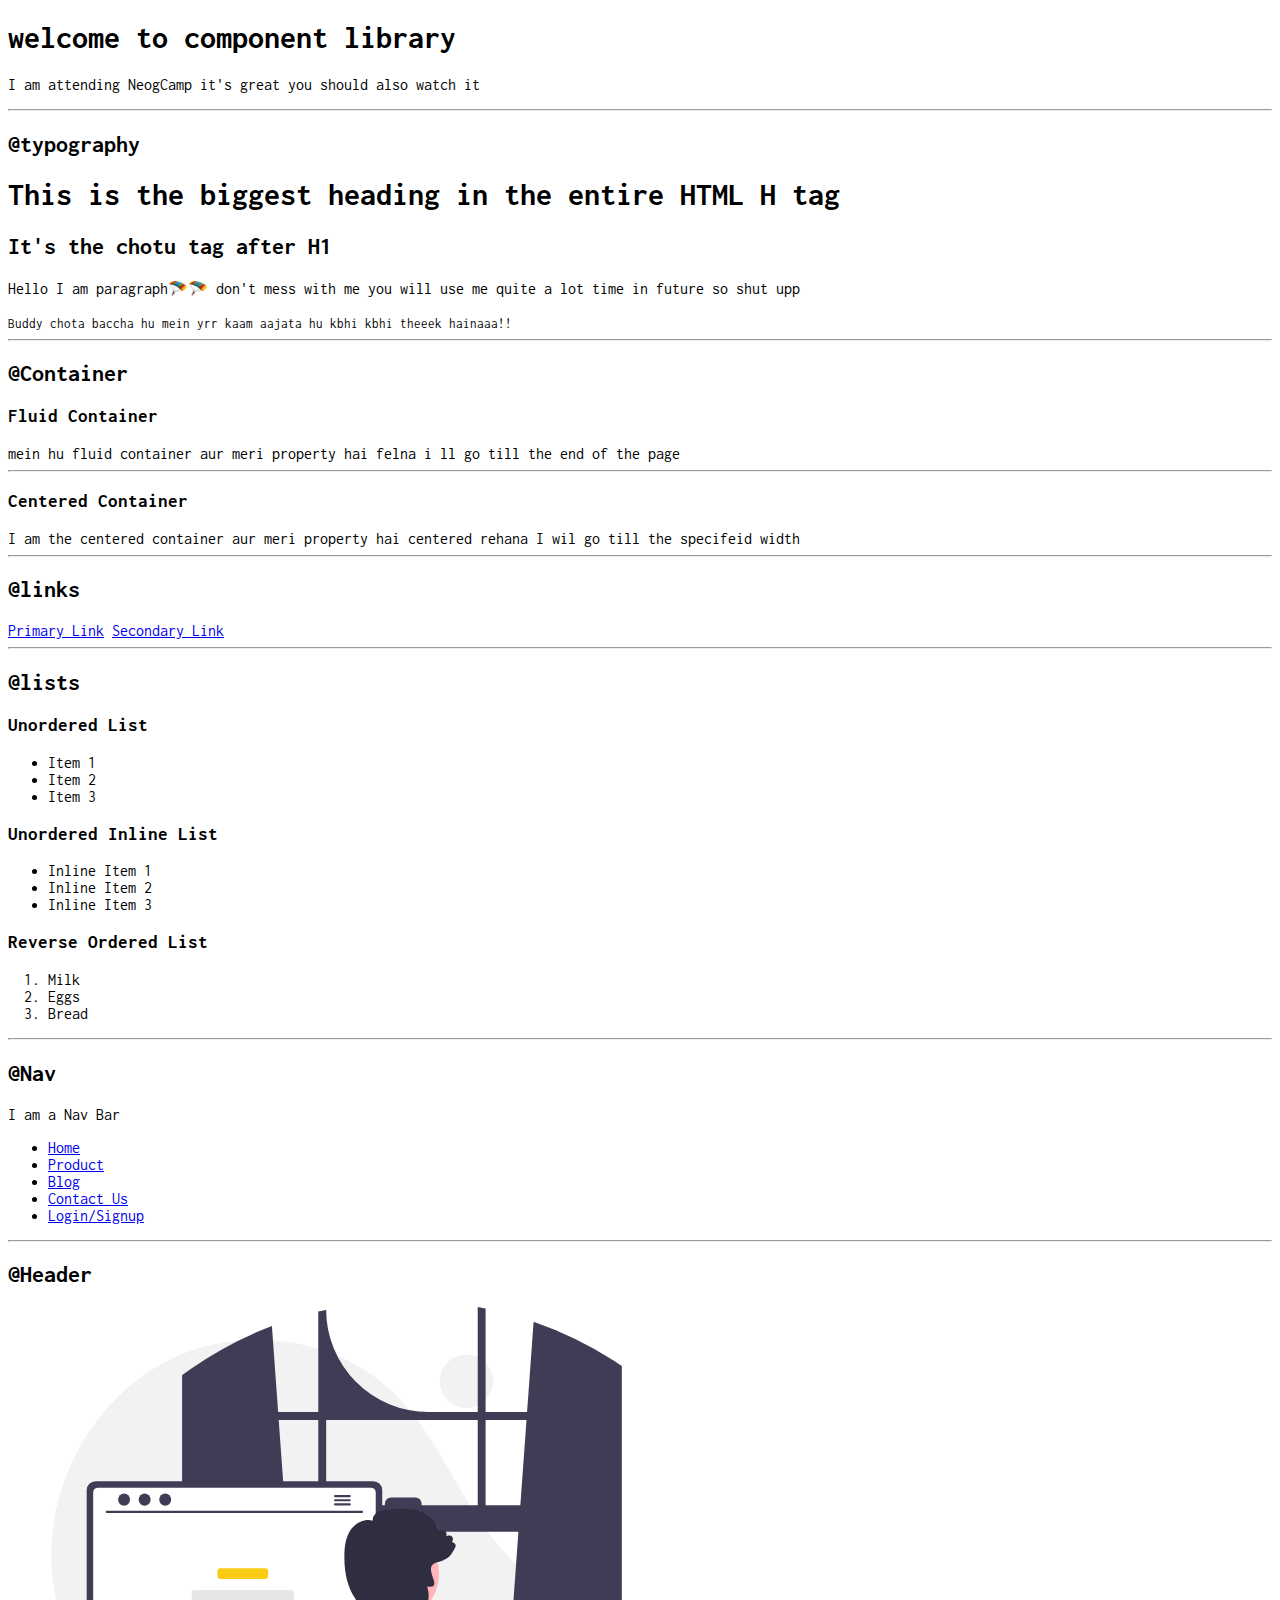
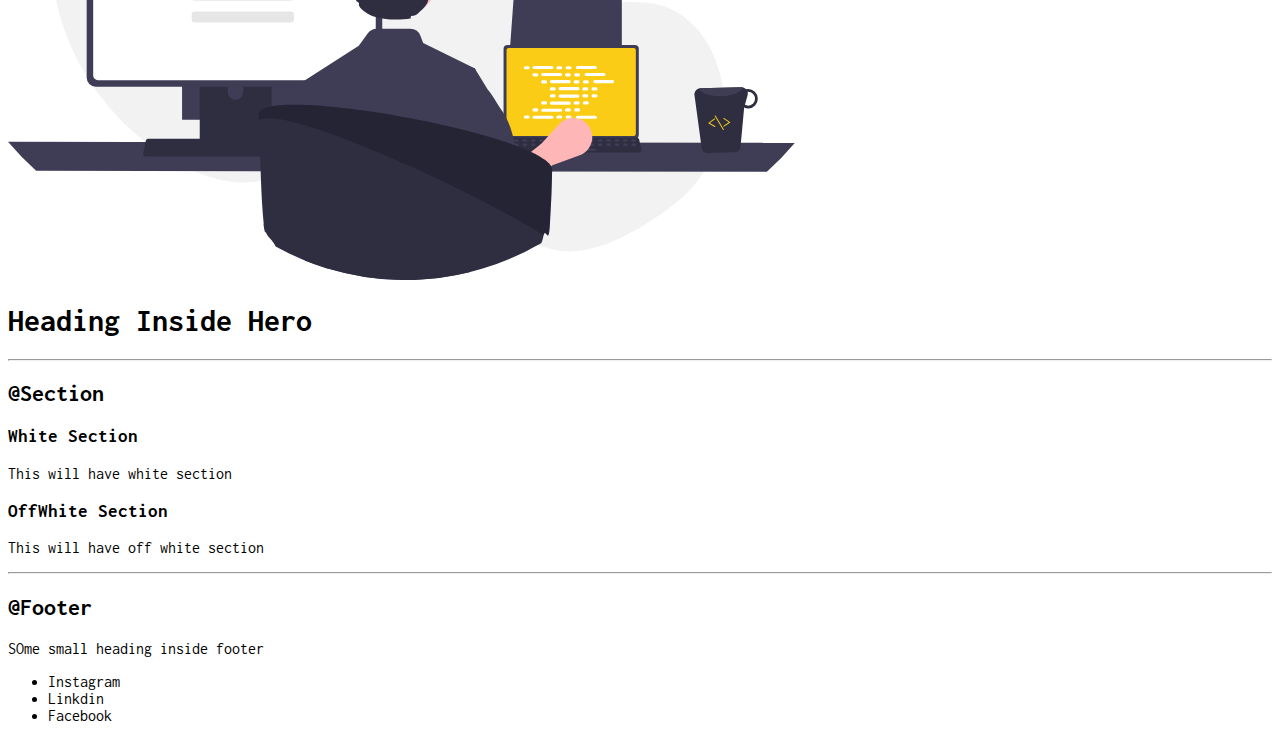
==== index.html @ 1d4a1668 "changed" ====
<!DOCTYPE html>
<html lang="en">
<head>
    <meta charset="UTF-8">
    <meta http-equiv="X-UA-Compatible" content="IE=edge">
    <meta name="viewport" content="width=device-width, initial-scale=1.0">
    <title>Component Library</title>
    <link rel="stylesheet" href="style.css">
</head>
<body>
    <h1 >welcome to component library</h1>
    <p >I am attending NeogCamp it's great you should also watch it</p>

    <hr>

    <h2>@typography</h2>
    <h1>This is the biggest heading in the entire HTML H tag</h1>
    <h2>It's the chotu tag after H1</h2>
    <p>Hello I am paragraph🪂🪂 don't mess with me you will use me quite a lot time in future so shut upp</p>
    <small>Buddy chota baccha hu mein yrr kaam aajata hu kbhi kbhi theeek hainaaa!!</small>

    <hr>

    <h2>@Container</h2>
    <h3>Fluid Container</h3>
    <div >mein hu fluid container aur meri property hai felna i ll go till the end of the page</div>


    <hr>

    <h3>Centered Container</h3>
    <div>I am the centered container aur meri property hai centered rehana I wil go till the specifeid width</div>


    <hr>

    <h2>@links</h2>
    <a href="https://www.youtube.com/watch?v=No8qdcVYiQw" target="_blank">Primary Link</a>
    <a href="https://neog.camp/guide/lessonThree" target="_blank">Secondary Link</a>


    <hr>

    <h2>@lists</h2>
    
    <h3>Unordered List</h3>
    <ul>
        <li>Item 1</li>
        <li>Item 2</li>
        <li>Item 3</li>
    </ul>

    <!-- we will do inline by using css -->
    <h3>Unordered Inline List</h3>   
    <ul>
        <li>Inline Item 1</li>
        <li>Inline Item 2</li>
        <li>Inline Item 3</li>
    </ul>

    <!-- we will do inline by using css -->
    <h3>Reverse Ordered List</h3>
    <ol>
        <li>Milk</li>
        <li>Eggs</li>
        <li>Bread</li>
    </ol>

    <hr>

    <h2>@Nav</h2>

    <nav>
        <div>I am a Nav Bar</div>
        <ul>
            <li>
                <a href="/">Home</a>
            </li>
            <li>
                <a href="/">Product</a>
            </li>
            <li>
                <a href="/">Blog</a>
            </li>
            <li>
                <a href="/">Contact Us</a>
            </li>
            <li>
                <a href="/">Login/Signup</a>
            </li>
        </ul>
    </nav>


    <hr>

    <h2>@Header</h2>

    <header>
        <img src="Images/hero.svg" alt="">
        <h1>Heading Inside Hero</h1>
    </header>

    <hr>


    <h2>@Section</h2>

    <section>
        <h3>White Section</h3>
        <p>This will have white section </p>
    </section>

    <section>
        <h3>OffWhite Section</h3>
        <p>This will have off white section </p>
    </section>

    <hr>
    
    <h2>@Footer</h2>

    <footer>
        <div>SOme small heading inside footer</div>
        <ul>
            <li>Instagram</li>
            <li>Linkdin</li>
            <li>Facebook</li>
        </ul>
    </footer>


</body>
</html>
---- style.css ----
@import url('https://fonts.googleapis.com/css2?family=Inconsolata&display=swap');


body{
    font-family: 'Inconsolata', monospace;
}
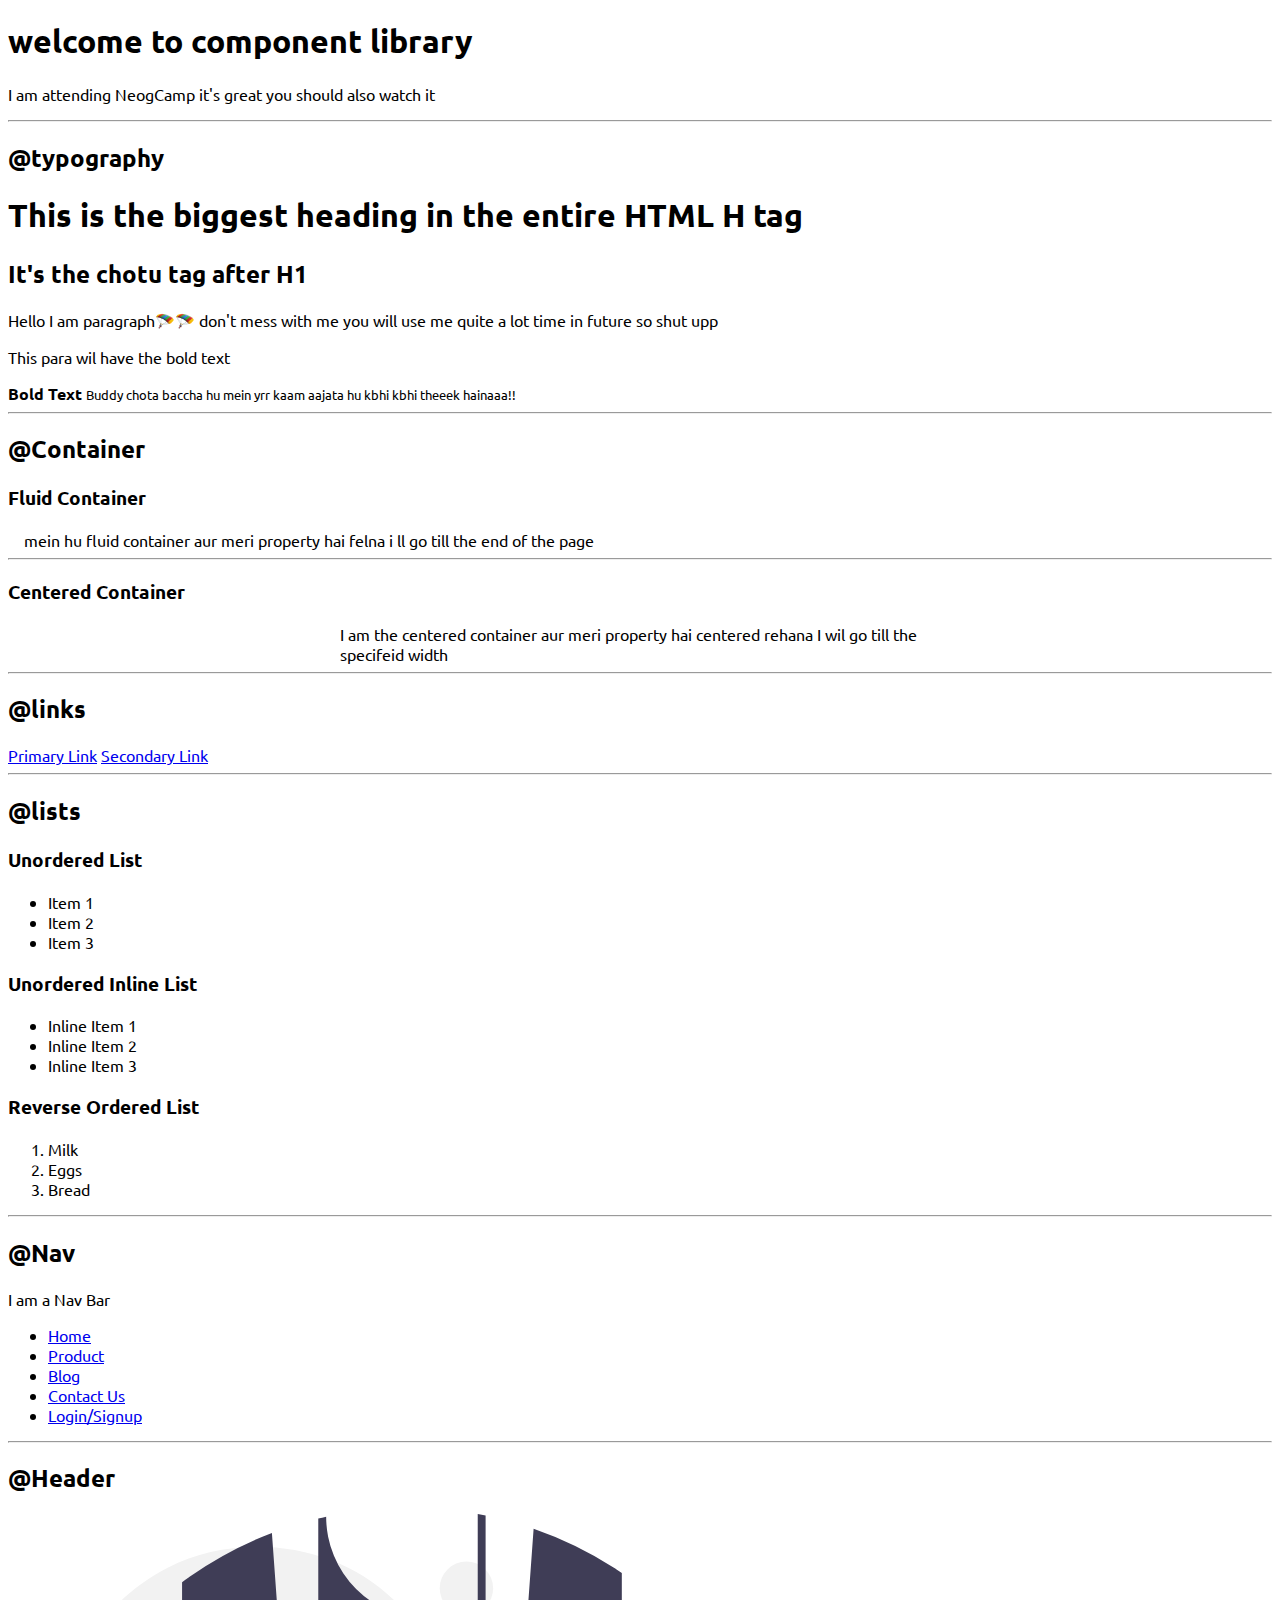
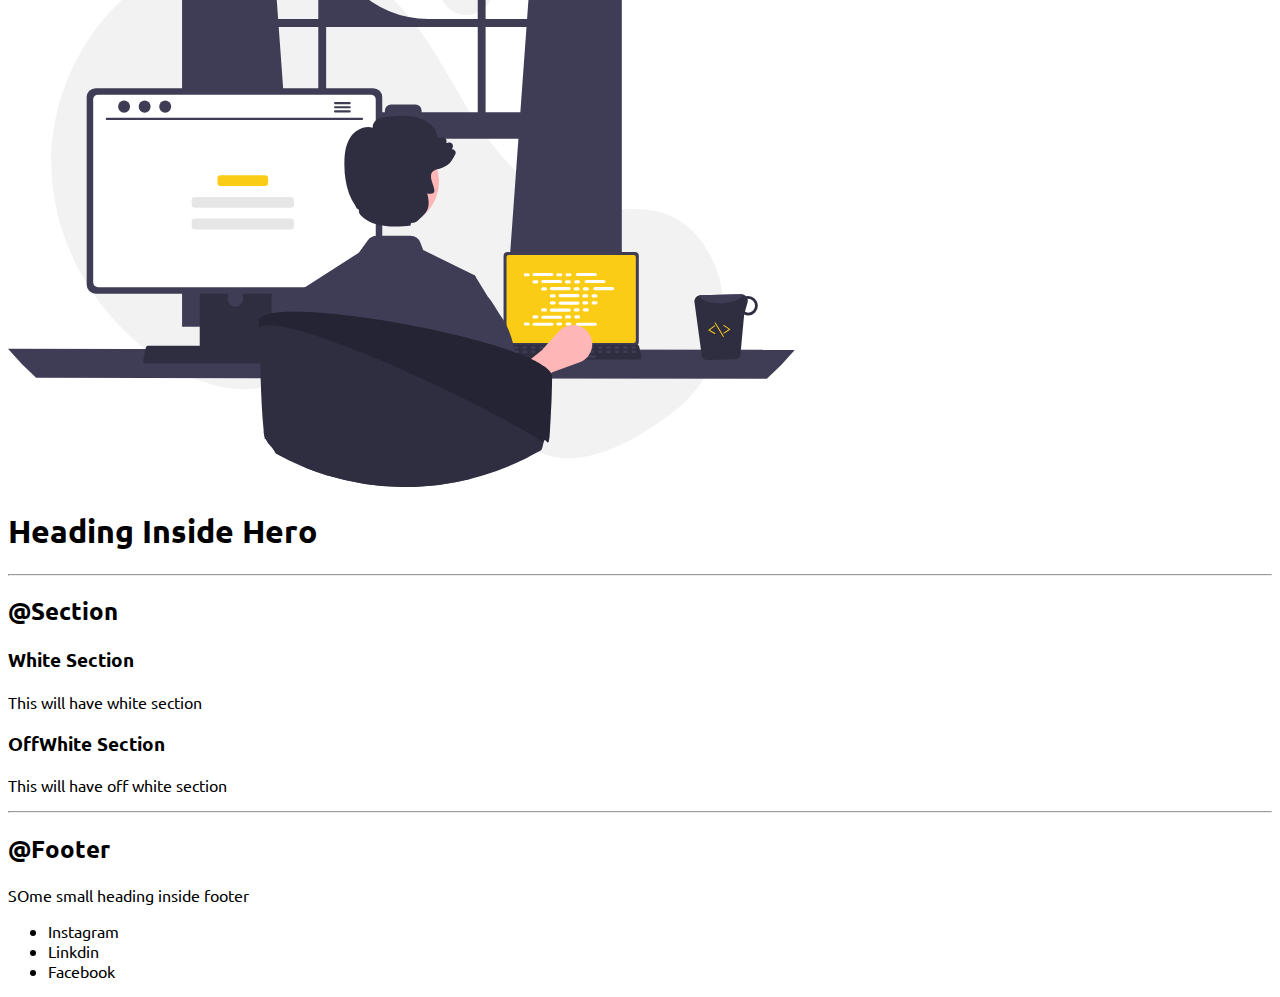
==== commit 4b85e92f: "container" ====
--- a/index.html
+++ b/index.html
@@ -17,19 +17,21 @@
     <h1>This is the biggest heading in the entire HTML H tag</h1>
     <h2>It's the chotu tag after H1</h2>
     <p>Hello I am paragraph🪂🪂 don't mess with me you will use me quite a lot time in future so shut upp</p>
+    <p>This para wil have the bold text</p>
+    <strong>Bold Text</strong>
     <small>Buddy chota baccha hu mein yrr kaam aajata hu kbhi kbhi theeek hainaaa!!</small>
 
     <hr>
 
     <h2>@Container</h2>
     <h3>Fluid Container</h3>
-    <div >mein hu fluid container aur meri property hai felna i ll go till the end of the page</div>
+    <div class="container " >mein hu fluid container aur meri property hai felna i ll go till the end of the page</div>
 
 
     <hr>
 
     <h3>Centered Container</h3>
-    <div>I am the centered container aur meri property hai centered rehana I wil go till the specifeid width</div>
+    <div class="container container-center">I am the centered container aur meri property hai centered rehana I wil go till the specifeid width</div>
 
 
     <hr>
--- a/style.css
+++ b/style.css
@@ -1,6 +1,19 @@
-@import url('https://fonts.googleapis.com/css2?family=Inconsolata&display=swap');
+@import url('https://fonts.googleapis.com/css2?family=Ubuntu&display=swap');
+
+body{
+    font-family: 'Ubuntu', sans-serif;
+}
 
 
-body{
-    font-family: 'Inconsolata', monospace;
-}+/* container */
+.container{
+    padding-left: 1rem;
+    padding-right: 1rem;
+
+}
+
+.container-center{
+    max-width: 600px;
+    margin: auto;
+}
+
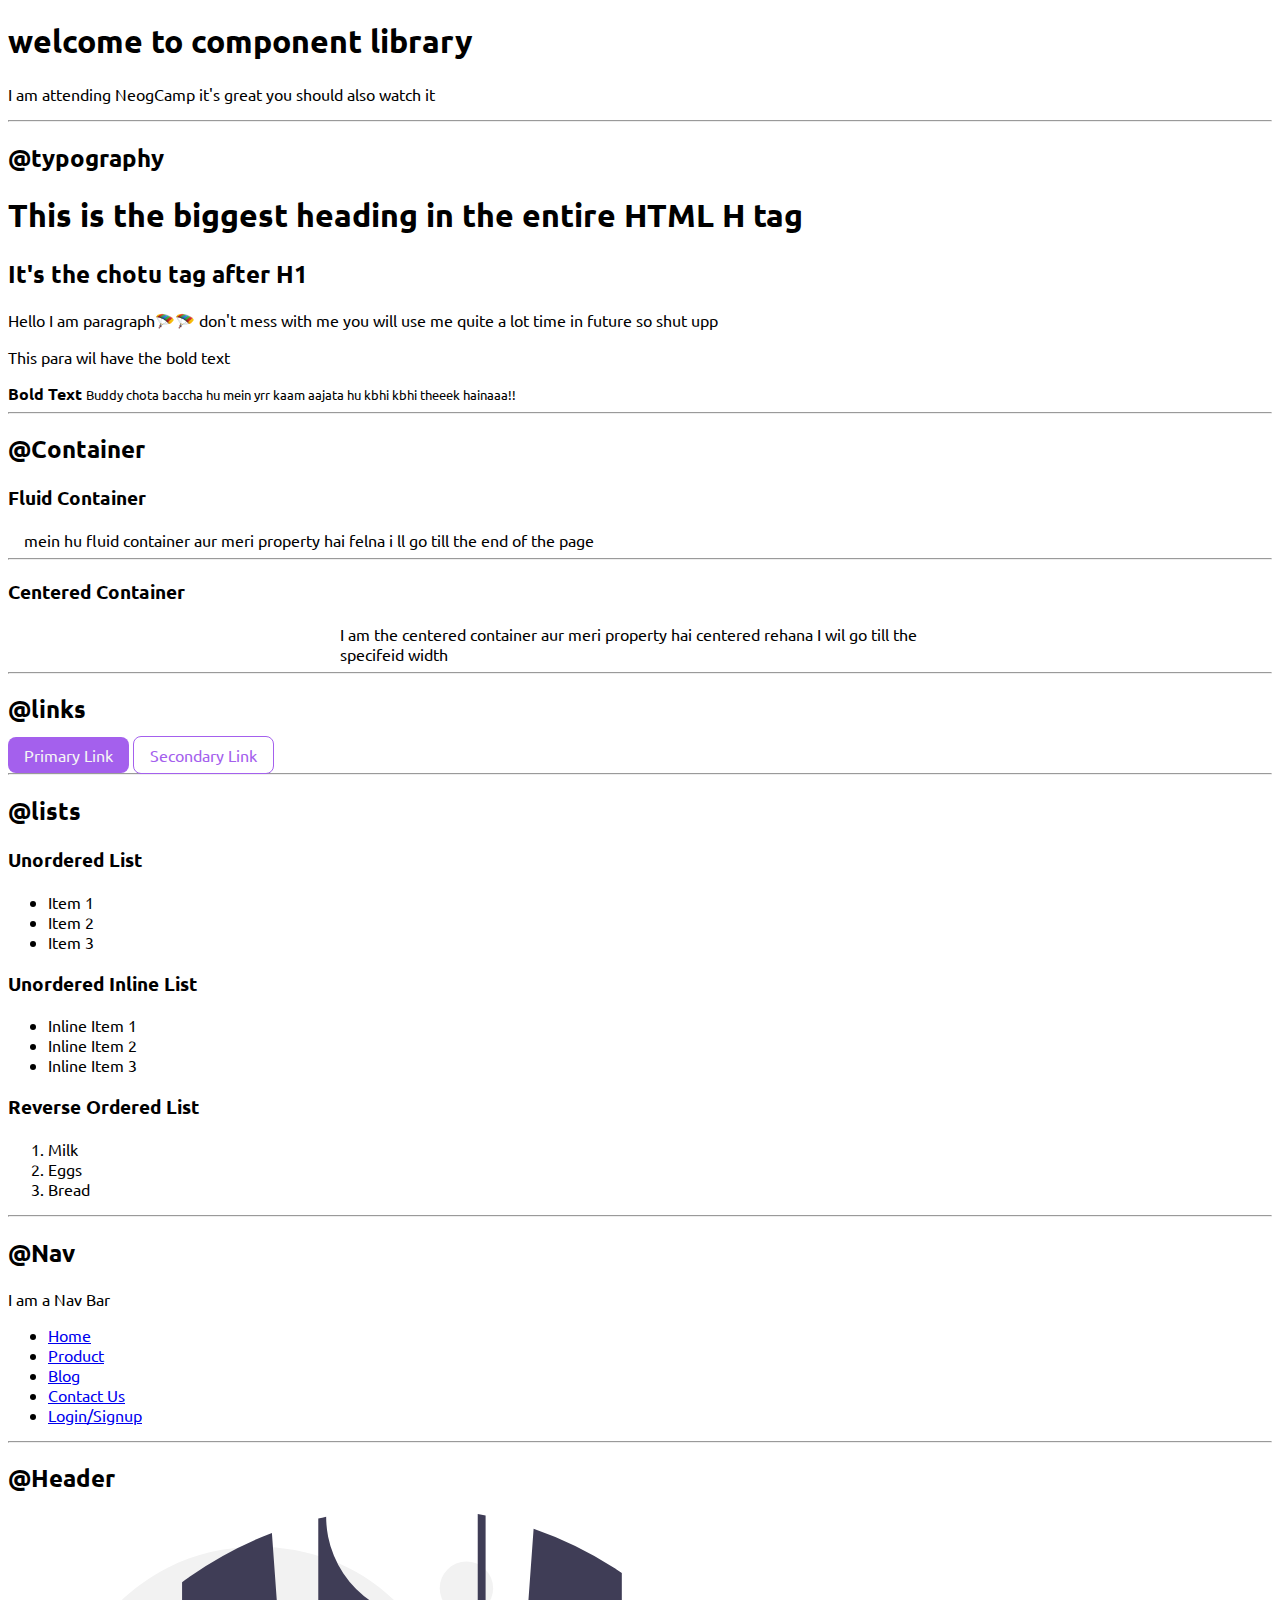
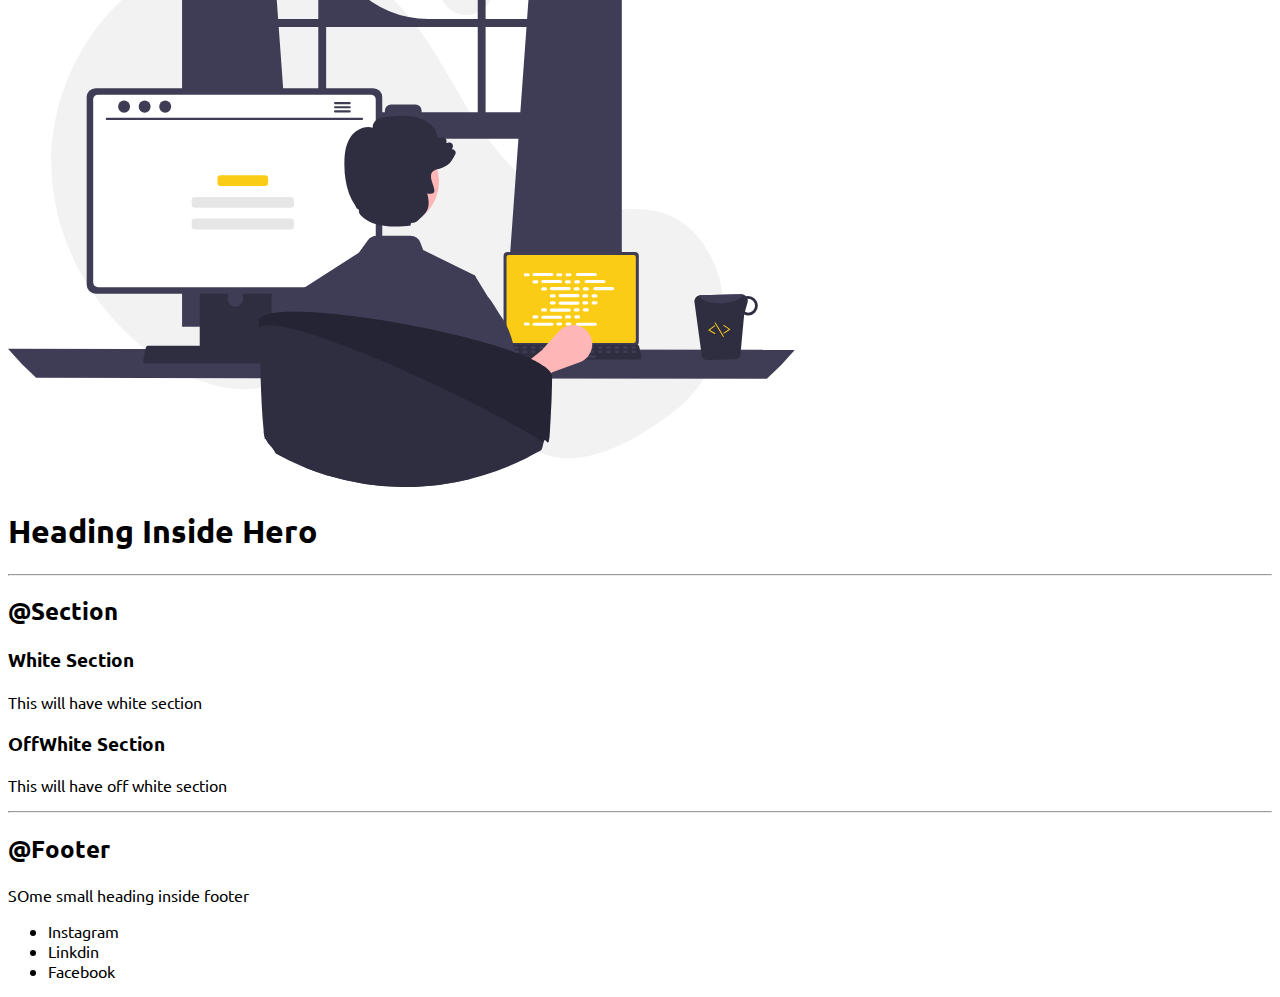
==== commit 36a94675: "link updated with color" ====
--- a/index.html
+++ b/index.html
@@ -36,9 +36,9 @@
 
     <hr>
 
-    <h2>@links</h2>
-    <a href="https://www.youtube.com/watch?v=No8qdcVYiQw" target="_blank">Primary Link</a>
-    <a href="https://neog.camp/guide/lessonThree" target="_blank">Secondary Link</a>
+    <h2 >@links</h2>
+    <a href="https://www.youtube.com/watch?v=No8qdcVYiQw" target="_blank" class="primary-link link">Primary Link</a>
+    <a href="https://neog.camp/guide/lessonThree" target="_blank" class="secondary-link link">Secondary Link</a>
 
 
     <hr>
--- a/style.css
+++ b/style.css
@@ -1,4 +1,8 @@
 @import url('https://fonts.googleapis.com/css2?family=Ubuntu&display=swap');
+
+:root{
+    --primary-color:#A460ED;
+}
 
 body{
     font-family: 'Ubuntu', sans-serif;
@@ -7,8 +11,9 @@
 
 /* container */
 .container{
-    padding-left: 1rem;
-    padding-right: 1rem;
+    /* padding-left: 1rem;
+    padding-right: 1rem; */
+    padding: 0rem 1rem; /* Top Right Bottom Left*/
 
 }
 
@@ -17,3 +22,24 @@
     margin: auto;
 }
 
+
+/* links */
+.link{
+    text-decoration: none;
+    padding: 0.5rem 1rem;      /*  top right bottom left */
+}
+.primary-link{
+    background-color: var(--primary-color);
+    border-radius: 0.5rem;
+    color:whitesmoke ;
+}
+
+.secondary-link{
+    color: var(--primary-color);
+    border-radius: 0.5rem;
+    border:1px solid var(--primary-color) ;
+}
+
+
+/* look into BEM naming convention for css
+its a good practice */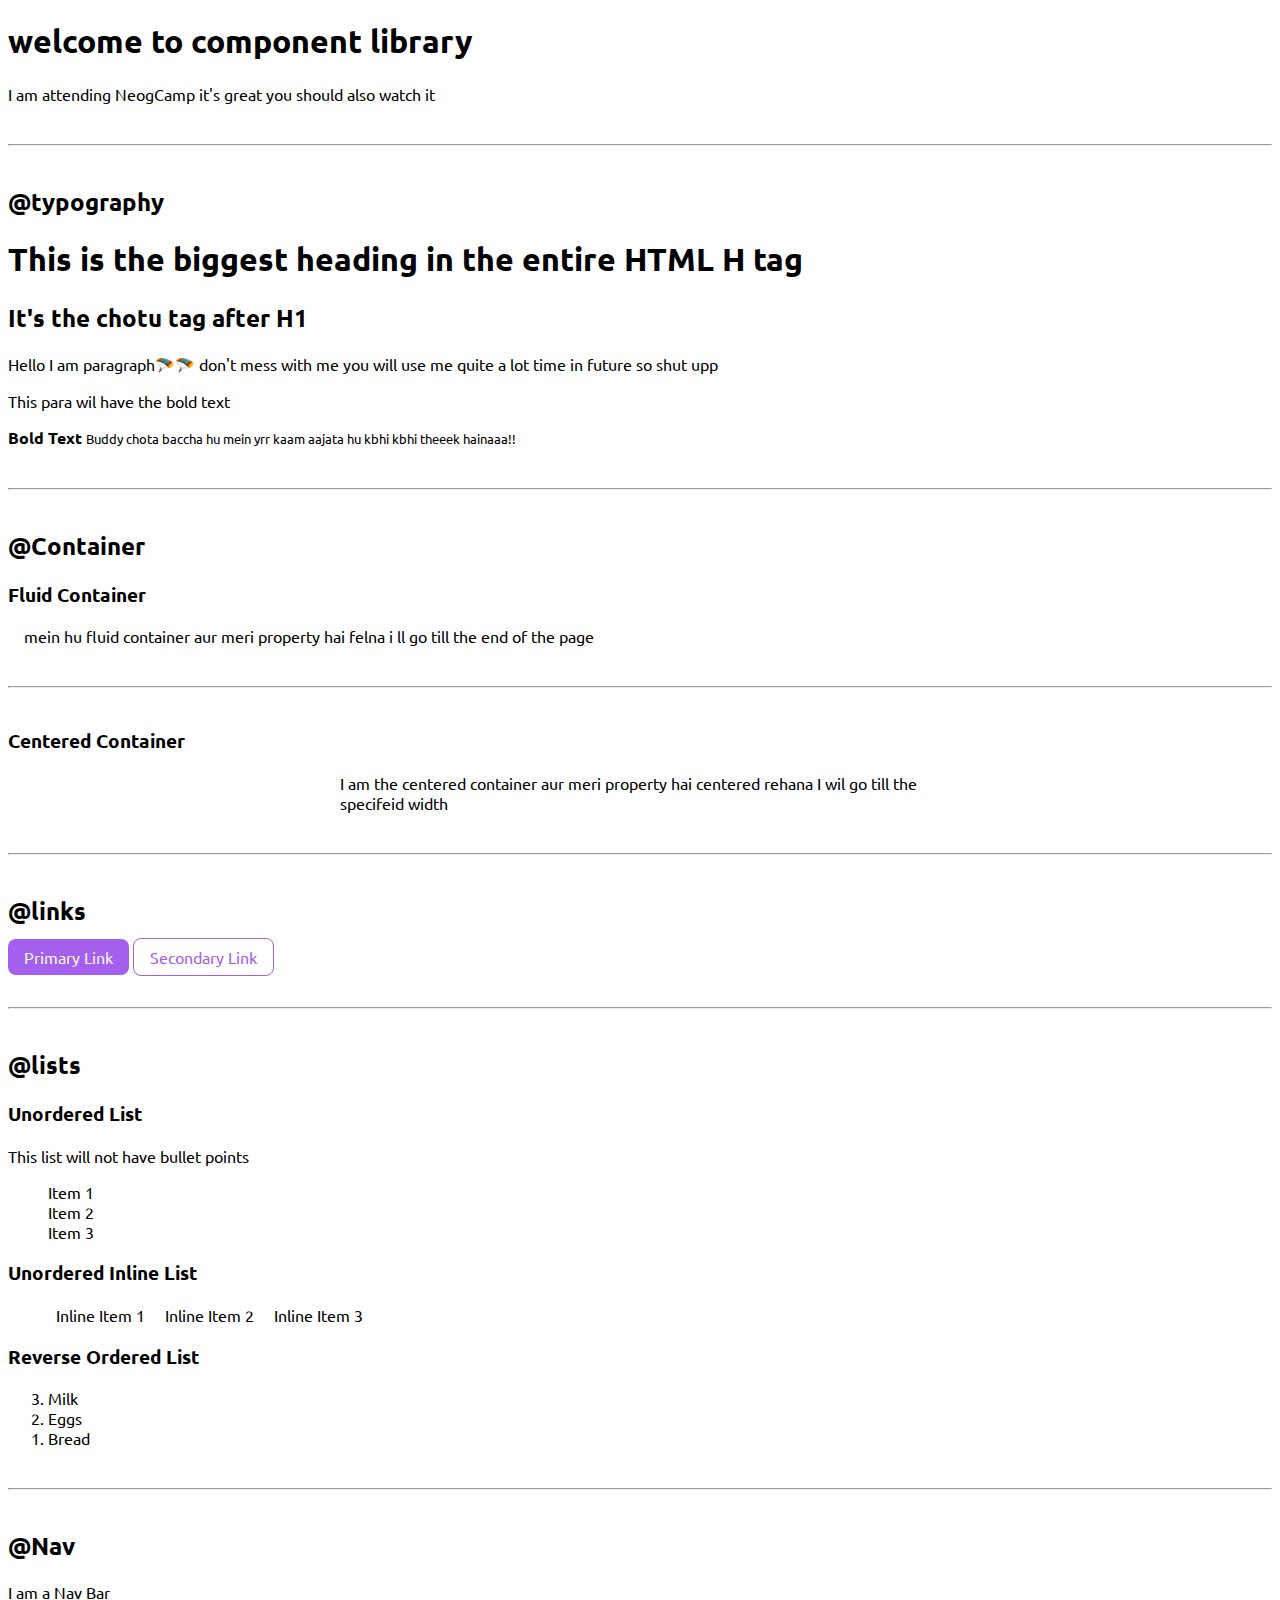
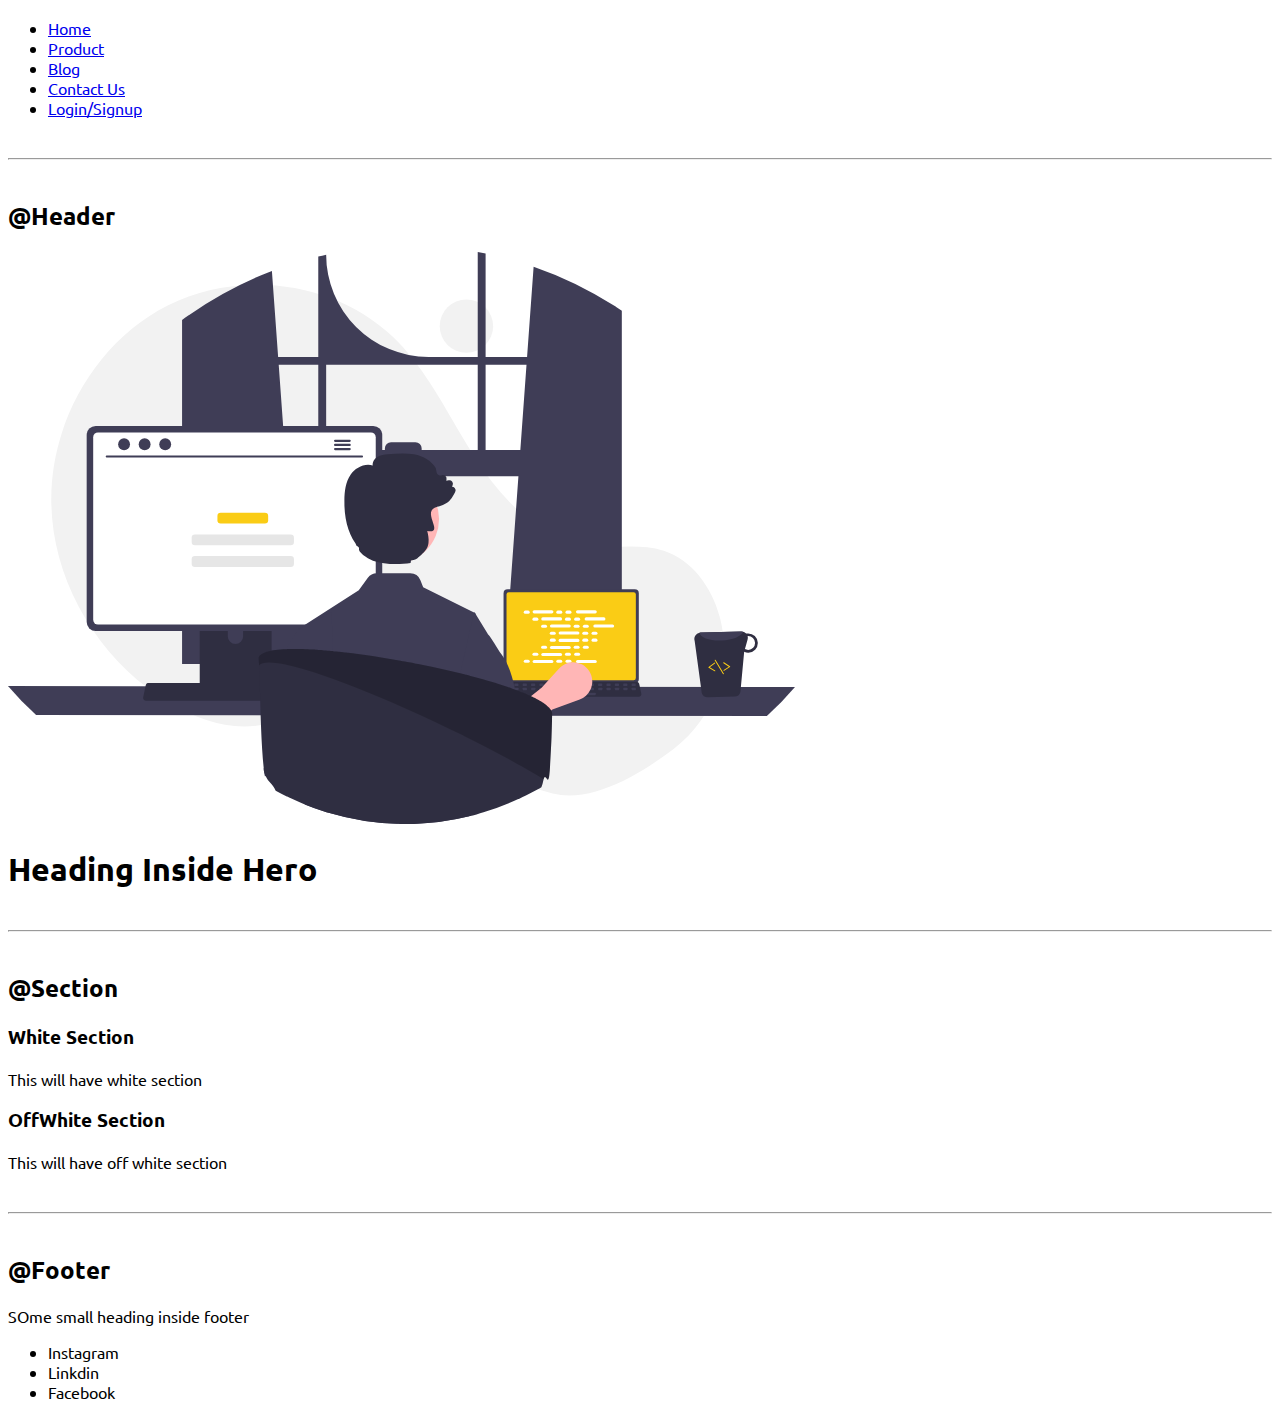
==== commit a95bef0d: "list css" ====
--- a/index.html
+++ b/index.html
@@ -46,7 +46,8 @@
     <h2>@lists</h2>
     
     <h3>Unordered List</h3>
-    <ul>
+    <p>This list will not have bullet points</p>
+    <ul class="list-non-bullet">
         <li>Item 1</li>
         <li>Item 2</li>
         <li>Item 3</li>
@@ -54,15 +55,15 @@
 
     <!-- we will do inline by using css -->
     <h3>Unordered Inline List</h3>   
-    <ul>
-        <li>Inline Item 1</li>
-        <li>Inline Item 2</li>
-        <li>Inline Item 3</li>
+    <ul class="list-non-bullet "> 
+        <li class="list-item-inline">Inline Item 1</li>
+        <li class="list-item-inline">Inline Item 2</li>
+        <li class="list-item-inline">Inline Item 3</li>
     </ul>
 
     <!-- we will do inline by using css -->
     <h3>Reverse Ordered List</h3>
-    <ol>
+    <ol reversed>  <!-- used reversed to reversed the list 😂😂 -->
         <li>Milk</li>
         <li>Eggs</li>
         <li>Bread</li>
--- a/style.css
+++ b/style.css
@@ -8,6 +8,10 @@
     font-family: 'Ubuntu', sans-serif;
 }
 
+
+hr{
+    margin: 2.5rem 0rem;
+}
 
 /* container */
 .container{
@@ -42,4 +46,16 @@
 
 
 /* look into BEM naming convention for css
-its a good practice */+its a good practice */
+
+
+/* list */
+.list-non-bullet{
+    list-style: none;
+}
+
+.list-item-inline{
+    display: inline;
+    padding: 0rem 0.5rem;
+}
+
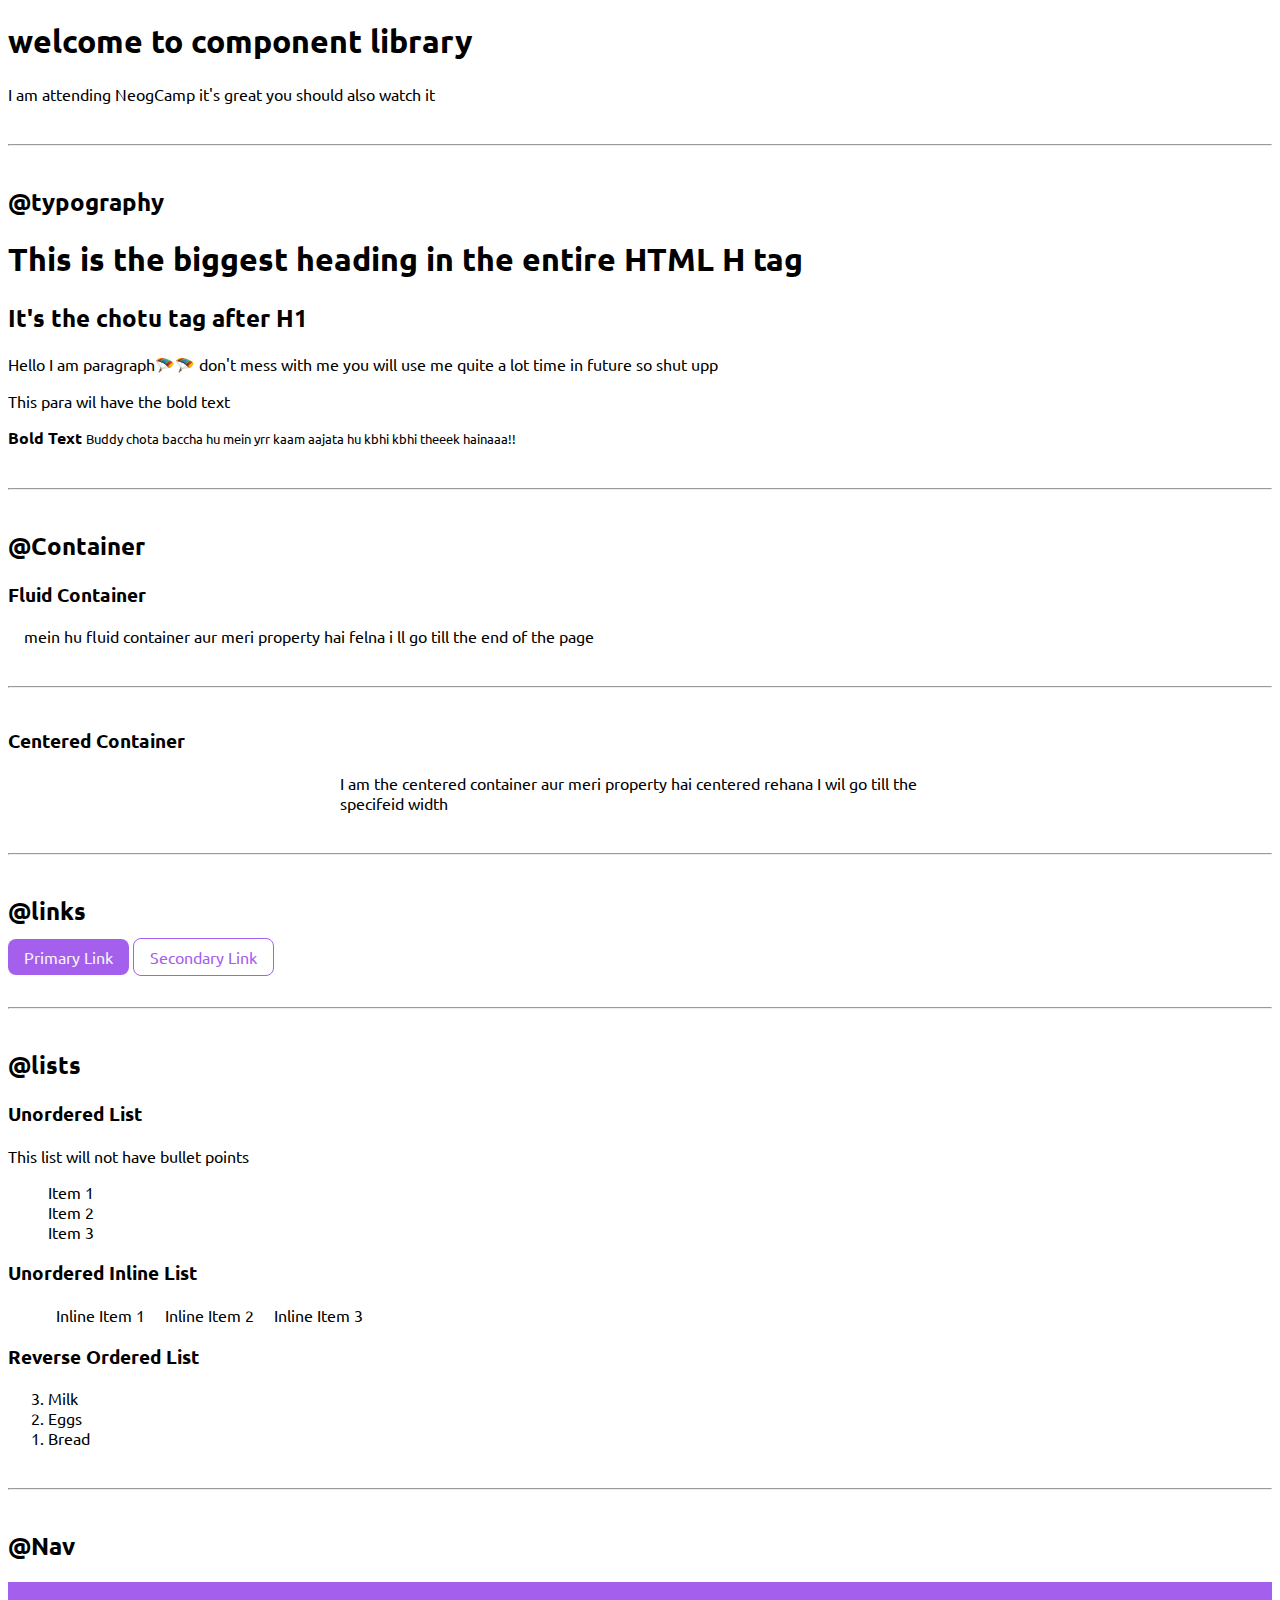
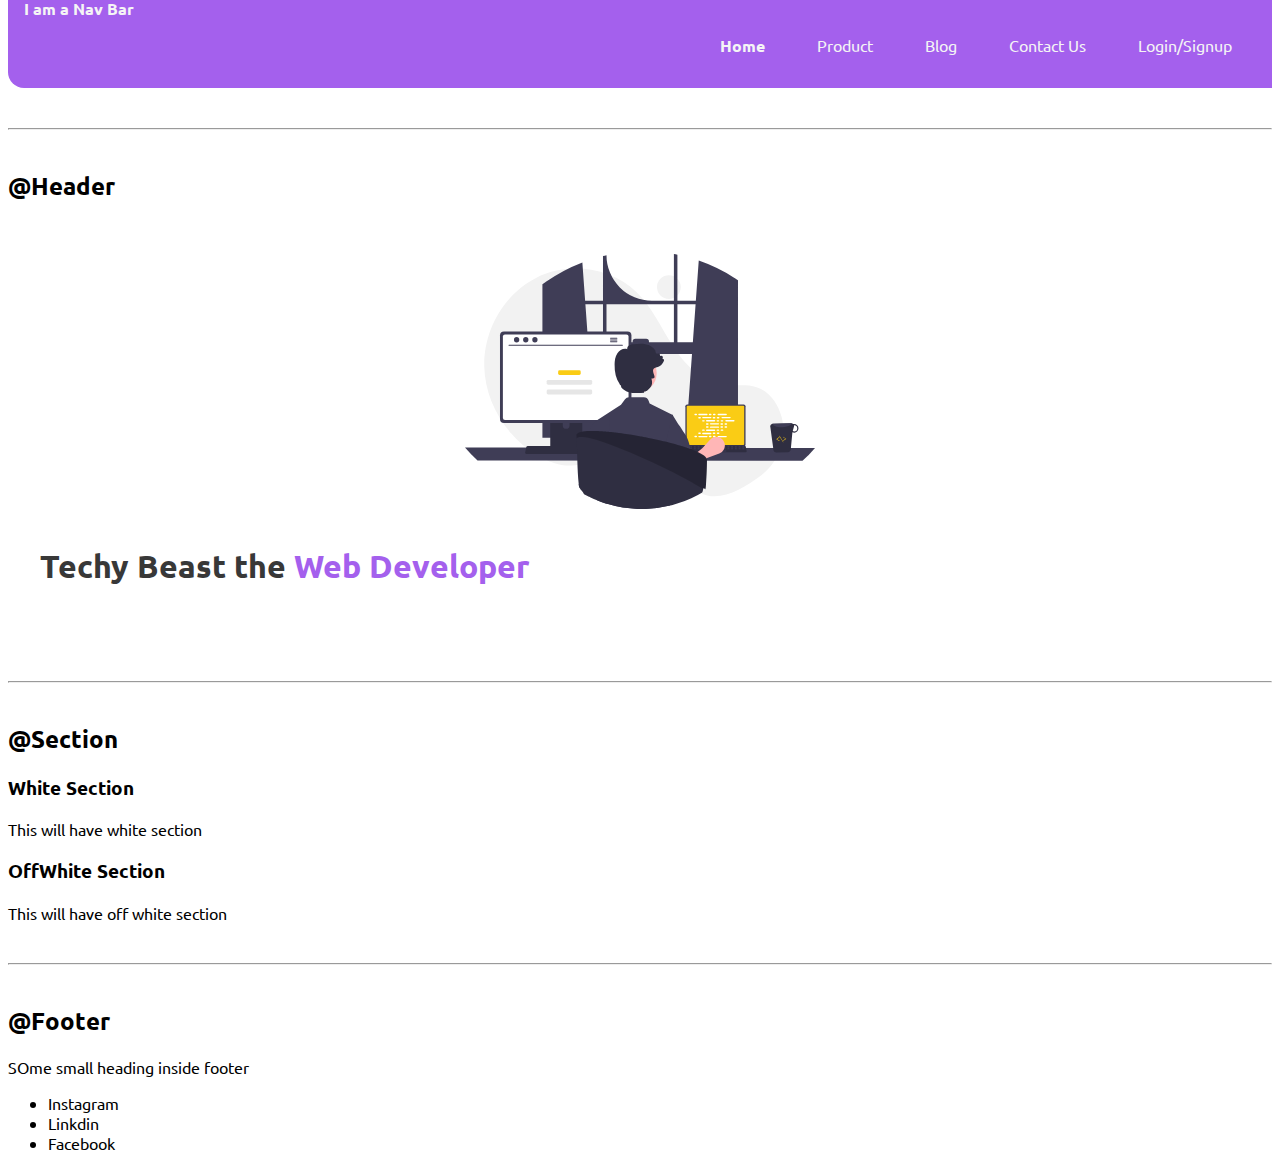
==== commit e48a14fc: "header" ====
--- a/index.html
+++ b/index.html
@@ -73,23 +73,24 @@
 
     <h2>@Nav</h2>
 
-    <nav>
-        <div>I am a Nav Bar</div>
-        <ul>
-            <li>
-                <a href="/">Home</a>
+    <nav class="navigation container">
+        <div class="nav-brand">I am a Nav Bar</div>
+
+        <ul class="list-non-bullet nav-pills">
+            <li class="list-item-inline">
+                <a class="link link-active" href="/">Home</a>
             </li>
-            <li>
-                <a href="/">Product</a>
+            <li class="list-item-inline">
+                <a class="link" href="/">Product</a>
             </li>
-            <li>
-                <a href="/">Blog</a>
+            <li class="list-item-inline">
+                <a class="link"  href="/">Blog</a>
             </li>
-            <li>
-                <a href="/">Contact Us</a>
+            <li class="list-item-inline">
+                <a class="link" href="/">Contact Us</a>
             </li>
-            <li>
-                <a href="/">Login/Signup</a>
+            <li class="list-item-inline">
+                <a class="link" href="/">Login/Signup</a>
             </li>
         </ul>
     </nav>
@@ -99,9 +100,9 @@
 
     <h2>@Header</h2>
 
-    <header>
-        <img src="Images/hero.svg" alt="">
-        <h1>Heading Inside Hero</h1>
+    <header class="hero">
+        <img class="hero-img" src="Images/hero.svg" alt="">
+        <h1 class="hero-heading">Techy Beast the <span class="heading-inverted">Web Developer</span> </h1>
     </header>
 
     <hr>
--- a/style.css
+++ b/style.css
@@ -2,6 +2,7 @@
 
 :root{
     --primary-color:#A460ED;
+    --dark-grey:#383838
 }
 
 body{
@@ -59,3 +60,49 @@
     padding: 0rem 0.5rem;
 }
 
+/* navigation */
+
+.navigation{
+    background-color: var(--primary-color);
+    color: whitesmoke;
+    padding: 1rem;
+    border-bottom-left-radius: 1rem;   /* navigation radius*/
+} 
+
+.navigation .nav-brand{
+    font-weight: bold;
+    font-size: 1.rem;
+}
+
+.navigation .nav-pills{
+    text-align: right;
+}
+
+.navigation .link{
+    color: whitesmoke;
+}
+
+.navigation .link-active{
+    font-weight: bold;
+}
+
+/* Header */
+
+.hero{
+    padding: 2rem ;
+}
+
+.hero .hero-img{
+    max-width: 350px;
+    display: block;
+    margin: auto;
+}
+
+.hero .hero-heading{ 
+    padding-top: 1rem;   
+    color: var(--dark-grey);
+}
+
+.hero .hero-heading .heading-inverted{
+    color: var(--primary-color);
+}
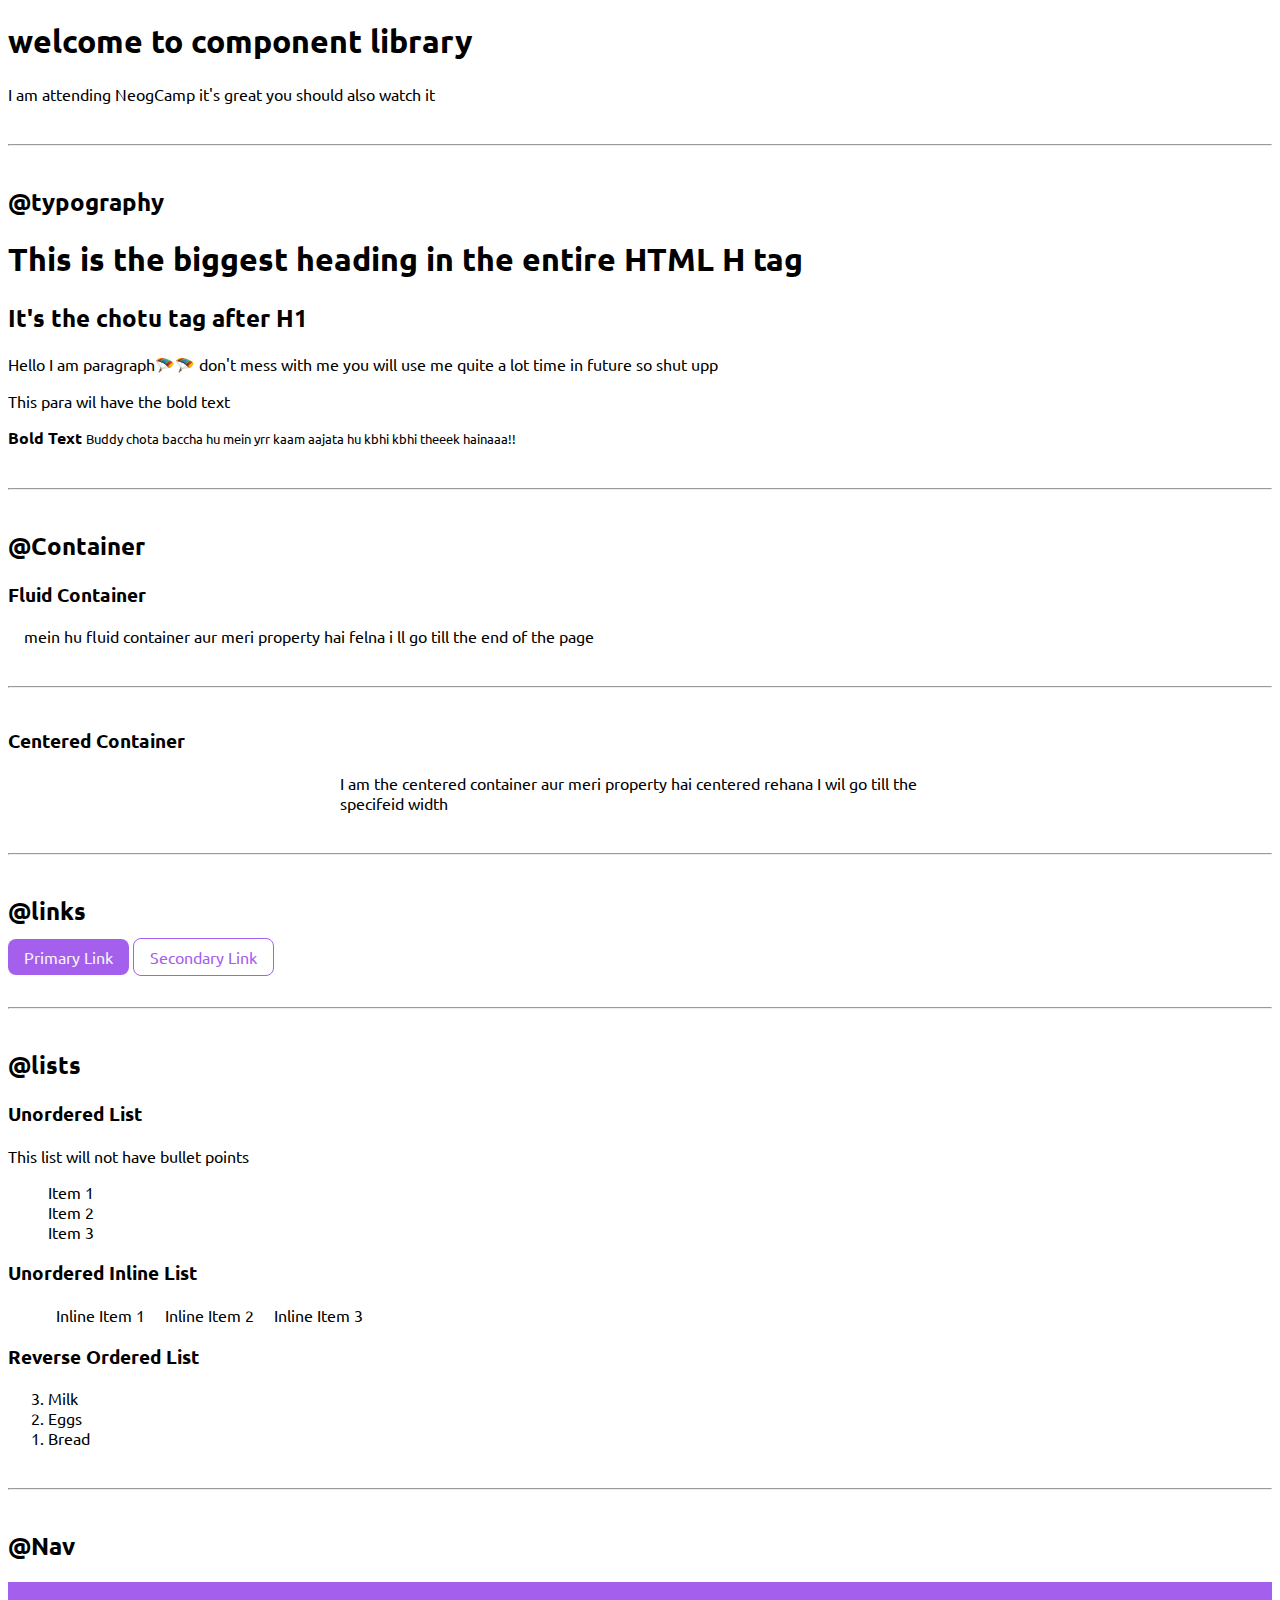
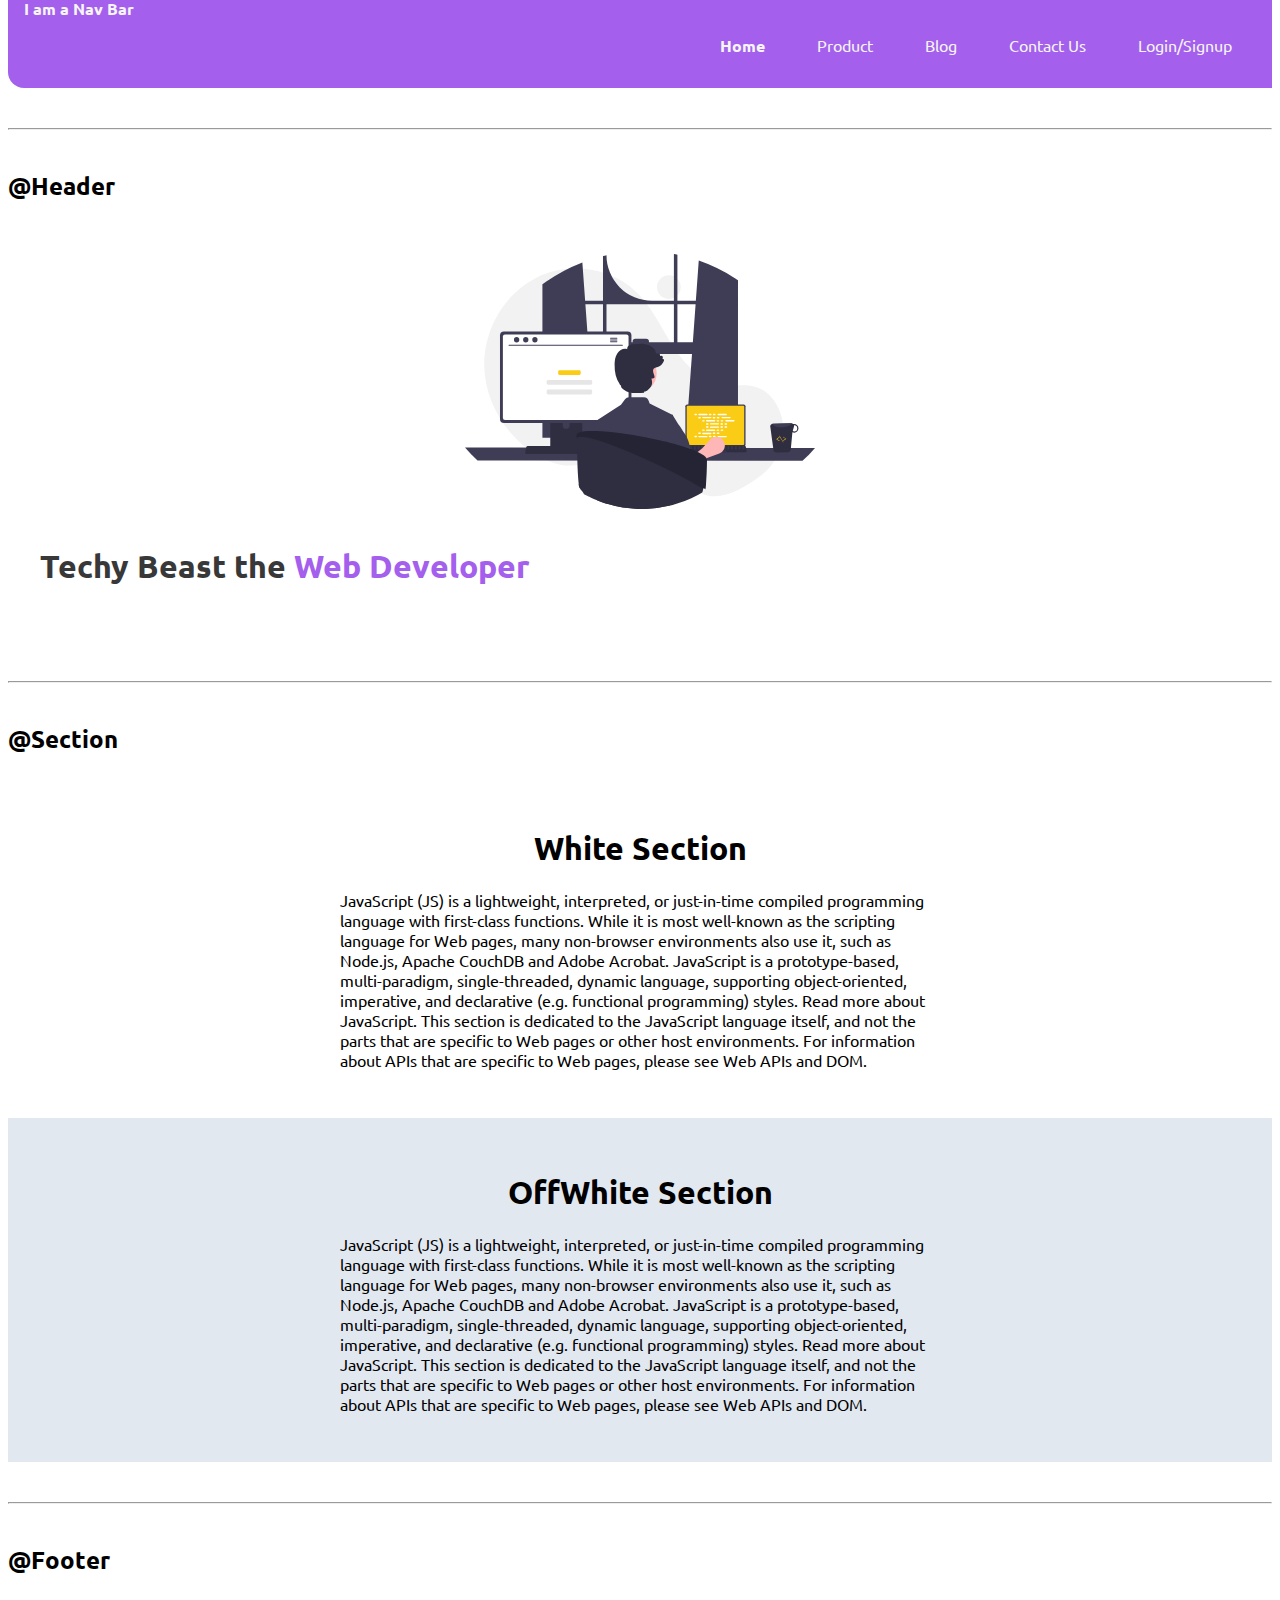
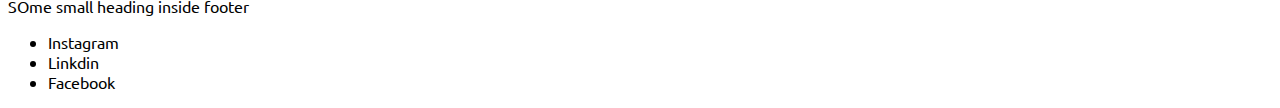
==== commit df681f80: "SECTION" ====
--- a/index.html
+++ b/index.html
@@ -110,14 +110,27 @@
 
     <h2>@Section</h2>
 
-    <section>
-        <h3>White Section</h3>
-        <p>This will have white section </p>
+    <section class="section">
+        <div class="container container-center">
+            <h1>White Section</h1>
+            <p>JavaScript (JS) is a lightweight, interpreted, or just-in-time compiled programming language with first-class functions. While it is most well-known as the scripting language for Web pages, many non-browser environments also use it, such as Node.js, Apache CouchDB and Adobe Acrobat. JavaScript is a prototype-based, multi-paradigm, single-threaded, dynamic language, supporting object-oriented, imperative, and declarative (e.g. functional programming) styles. Read more about JavaScript.
+
+                This section is dedicated to the JavaScript language itself, and not the parts that are specific to Web pages or other host environments. For information about APIs that are specific to Web pages, please see Web APIs and DOM.</p>
+
+        </div>
+
+        
     </section>
 
-    <section>
-        <h3>OffWhite Section</h3>
-        <p>This will have off white section </p>
+    <section class="section ow">
+        <div class="container container-center">
+            <h1>OffWhite Section</h1>
+            <p>JavaScript (JS) is a lightweight, interpreted, or just-in-time compiled programming language with first-class functions. While it is most well-known as the scripting language for Web pages, many non-browser environments also use it, such as Node.js, Apache CouchDB and Adobe Acrobat. JavaScript is a prototype-based, multi-paradigm, single-threaded, dynamic language, supporting object-oriented, imperative, and declarative (e.g. functional programming) styles. Read more about JavaScript.
+
+                This section is dedicated to the JavaScript language itself, and not the parts that are specific to Web pages or other host environments. For information about APIs that are specific to Web pages, please see Web APIs and DOM.</p>
+
+        </div>
+        
     </section>
 
     <hr>
--- a/style.css
+++ b/style.css
@@ -2,7 +2,8 @@
 
 :root{
     --primary-color:#A460ED;
-    --dark-grey:#383838
+    --dark-grey:#383838;
+    --off-white:#e2e8f0;
 }
 
 body{
@@ -106,3 +107,18 @@
 .hero .hero-heading .heading-inverted{
     color: var(--primary-color);
 }
+
+/* section */
+.section{
+    padding: 2rem;
+}
+
+.section h1{
+    text-align: center;
+}
+
+.ow{
+    background-color: var(--off-white);
+}
+
+
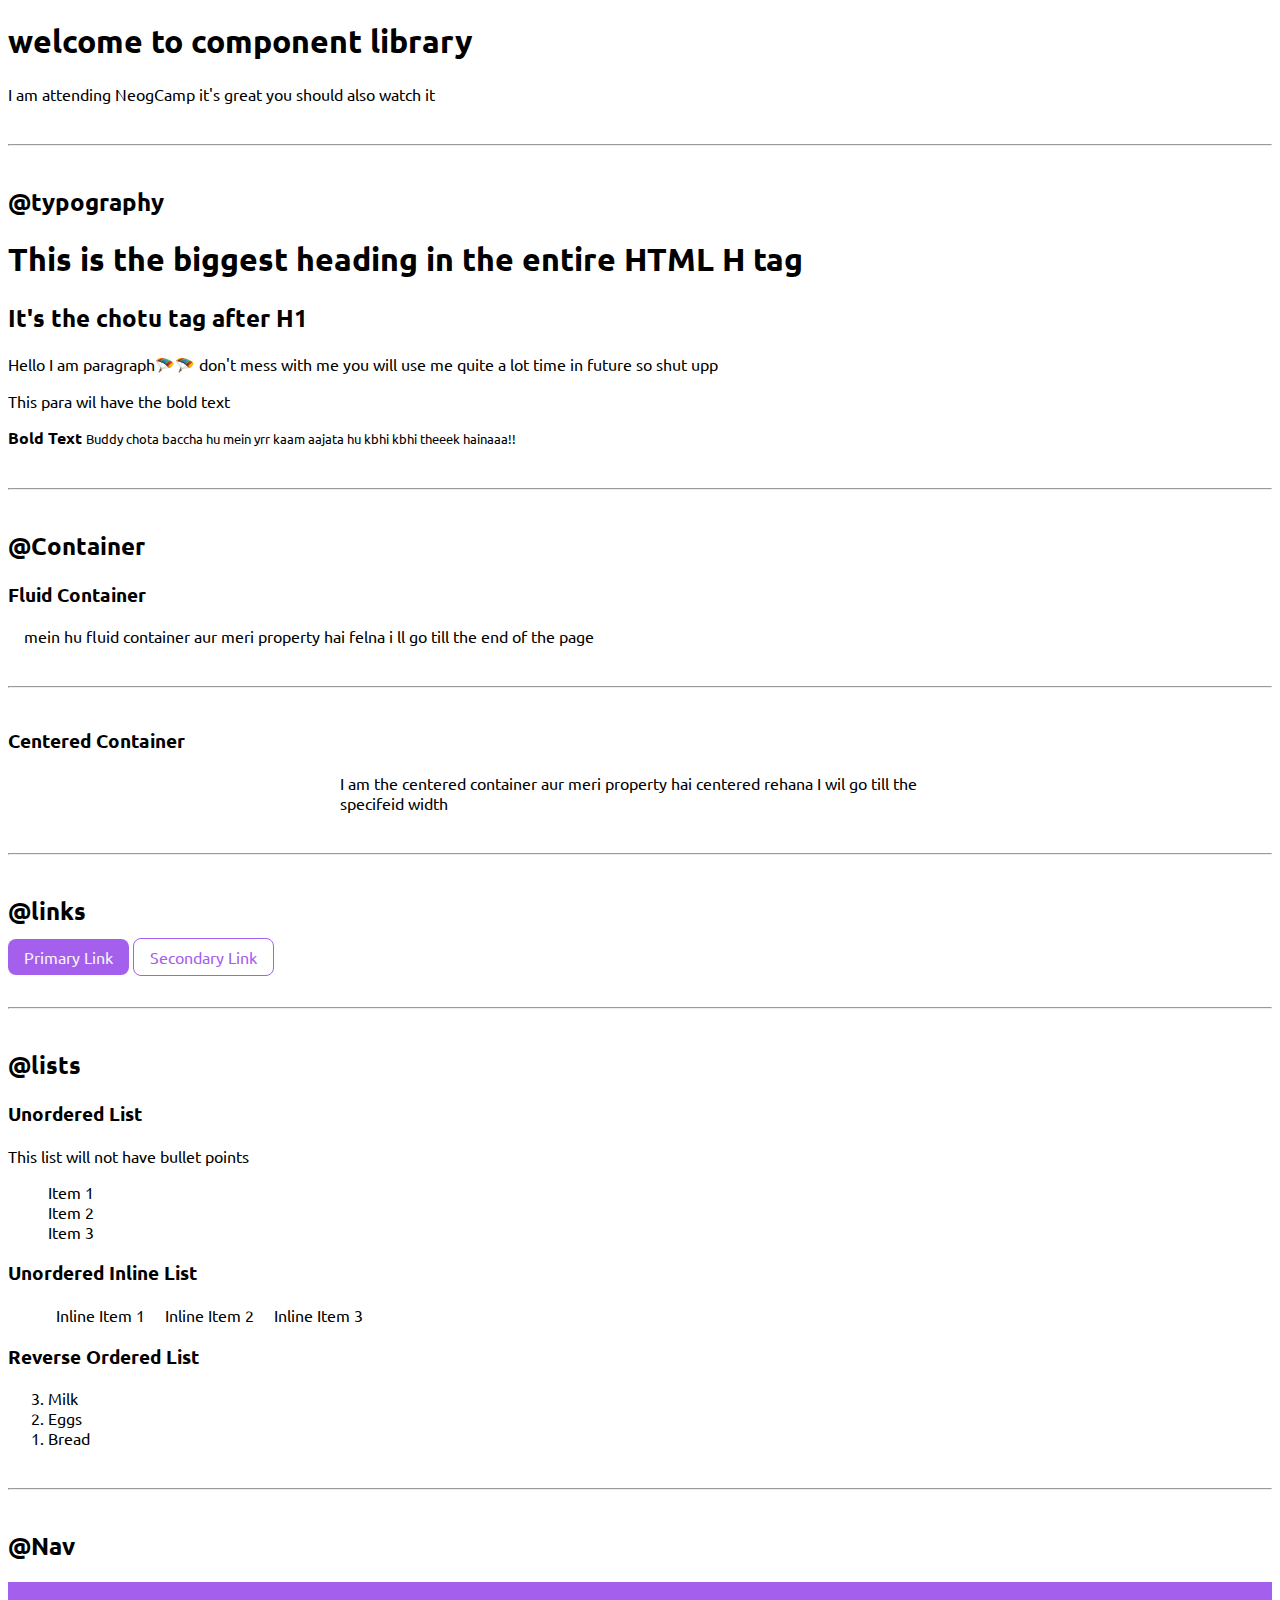
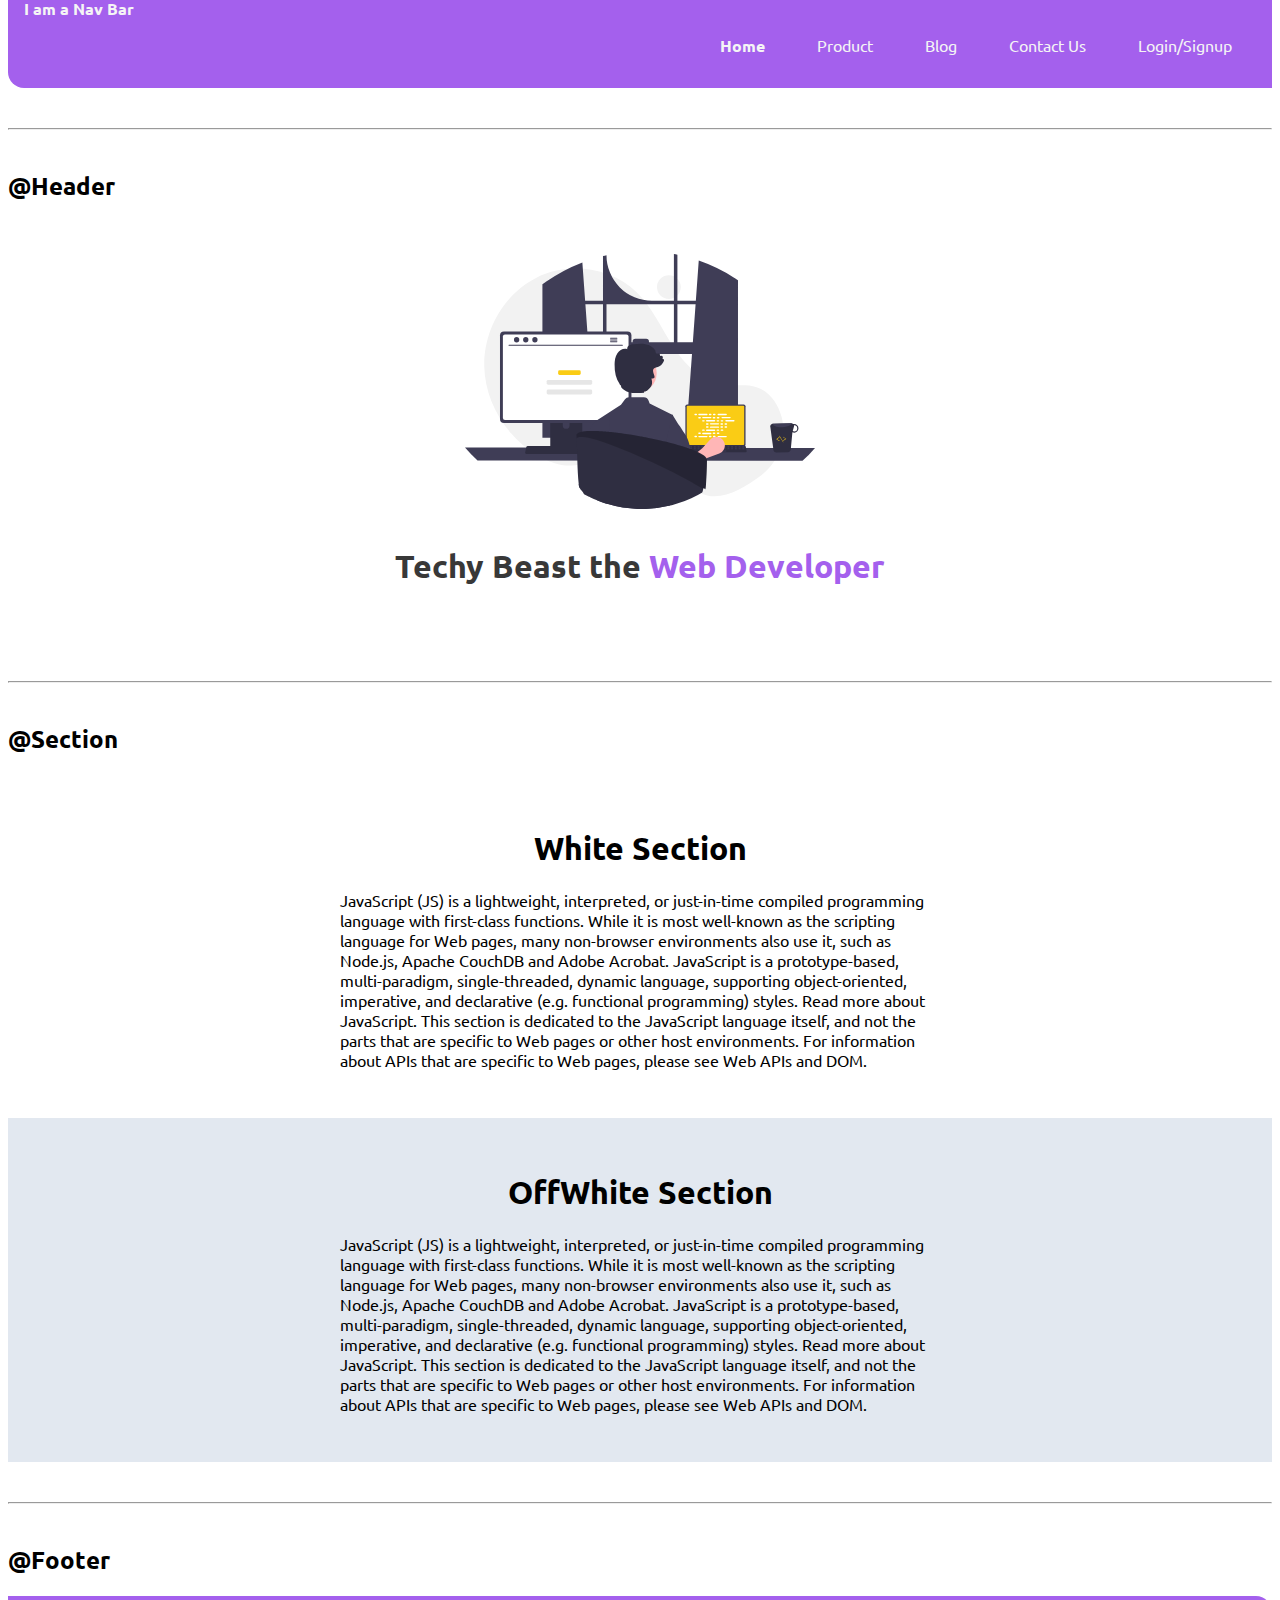
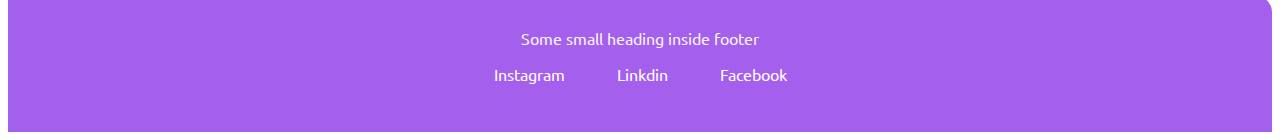
==== commit 8050918d: "all changes done" ====
--- a/index.html
+++ b/index.html
@@ -137,12 +137,12 @@
     
     <h2>@Footer</h2>
 
-    <footer>
-        <div>SOme small heading inside footer</div>
-        <ul>
-            <li>Instagram</li>
-            <li>Linkdin</li>
-            <li>Facebook</li>
+    <footer class="footer">
+        <div class="footer-header">Some small heading inside footer</div>
+        <ul class="social-links list-non-bullet">
+            <li class="list-item-inline"><a class="link" href="/"> Instagram</a></li>
+            <li class="list-item-inline"><a class="link" href="/">Linkdin</a></li>
+            <li class="list-item-inline"><a class="link" href="/">Facebook</a></li>
         </ul>
     </footer>
 
--- a/style.css
+++ b/style.css
@@ -8,6 +8,7 @@
 
 body{
     font-family: 'Ubuntu', sans-serif;
+   
 }
 
 
@@ -100,6 +101,7 @@
 }
 
 .hero .hero-heading{ 
+    text-align: center;
     padding-top: 1rem;   
     color: var(--dark-grey);
 }
@@ -122,3 +124,21 @@
 }
 
 
+/* footer */
+
+.footer{
+    background-color: var(--primary-color);
+    padding: 2rem 1rem;
+    text-align: center;
+    color: whitesmoke;
+    border-top-right-radius:1rem ;
+}
+.footer .link{
+    color: white;
+}
+
+.footer ul{/* social links part*/
+    padding-inline-start: 0px;   /* we have got this form inspecting the website*/
+
+}
+
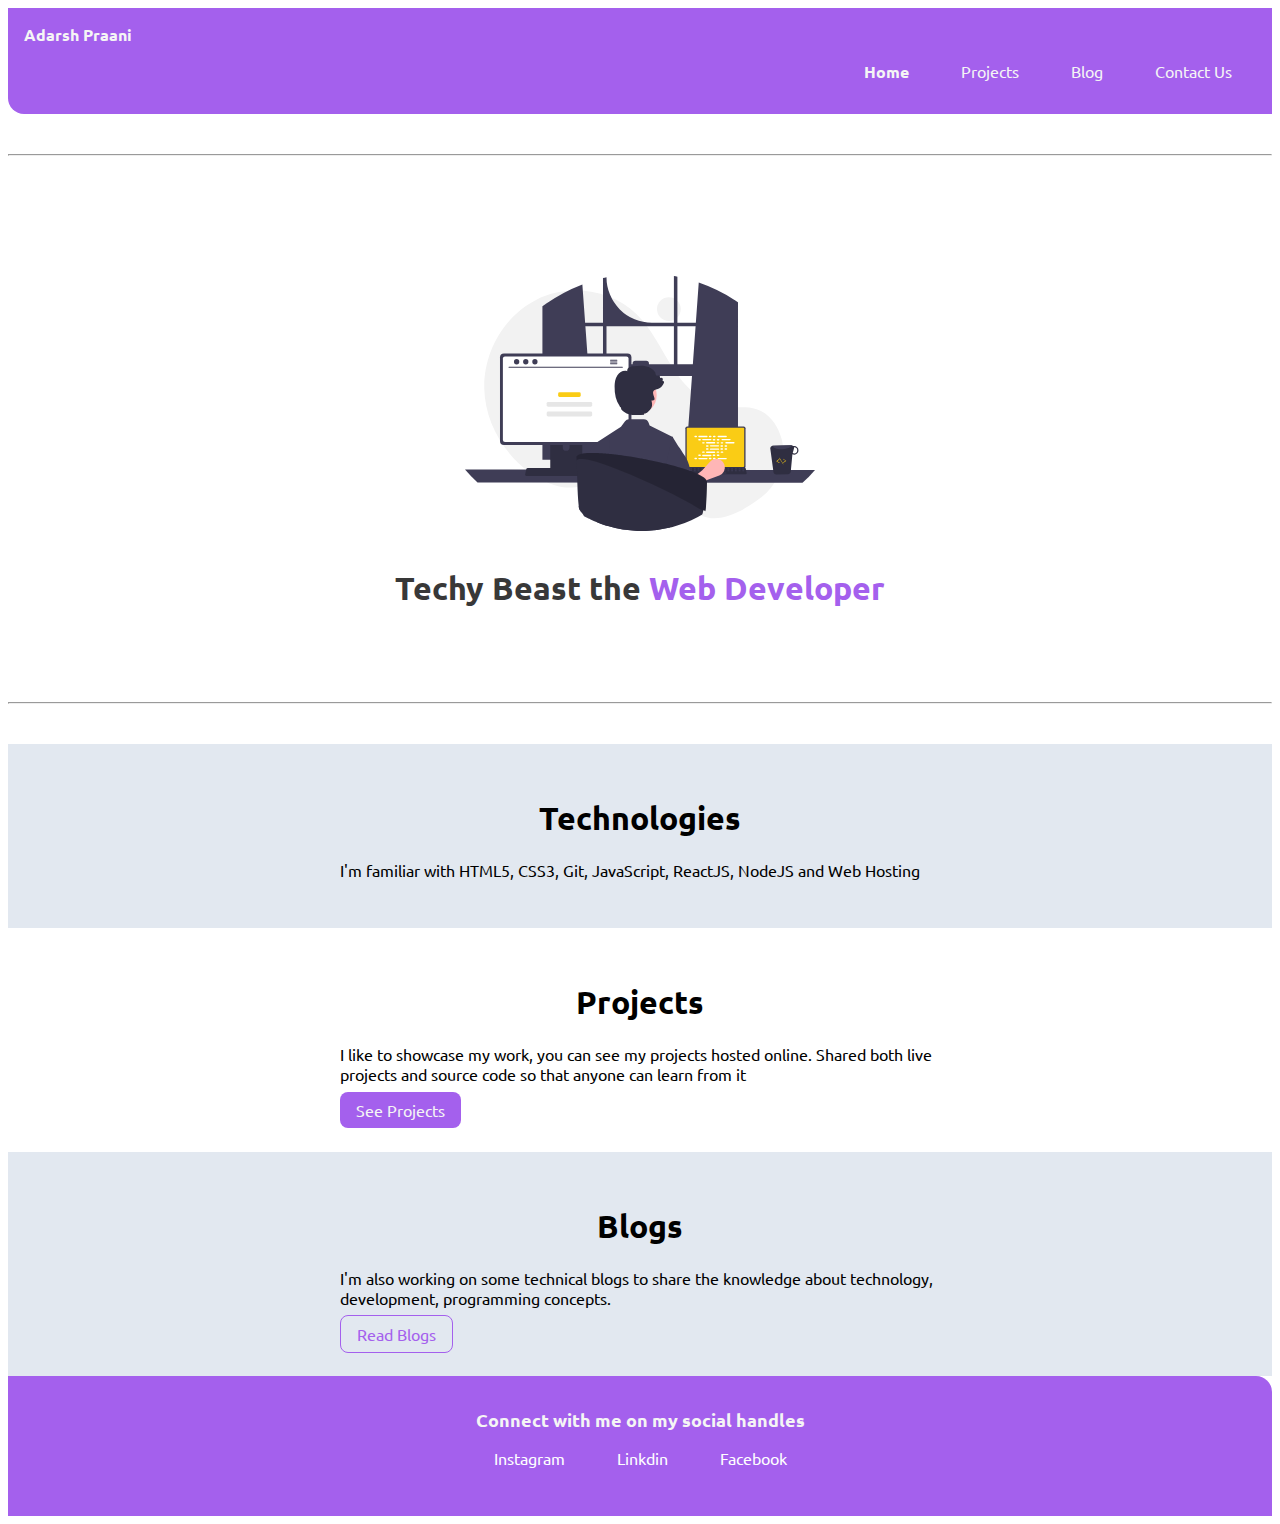
==== commit 0e87df97: "adarsh praani" ====
--- a/index.html
+++ b/index.html
@@ -4,118 +4,58 @@
     <meta charset="UTF-8">
     <meta http-equiv="X-UA-Compatible" content="IE=edge">
     <meta name="viewport" content="width=device-width, initial-scale=1.0">
-    <title>Component Library</title>
     <link rel="stylesheet" href="style.css">
+    <title>home | adarsh praani</title>
 </head>
 <body>
-    <h1 >welcome to component library</h1>
-    <p >I am attending NeogCamp it's great you should also watch it</p>
-
-    <hr>
-
-    <h2>@typography</h2>
-    <h1>This is the biggest heading in the entire HTML H tag</h1>
-    <h2>It's the chotu tag after H1</h2>
-    <p>Hello I am paragraph🪂🪂 don't mess with me you will use me quite a lot time in future so shut upp</p>
-    <p>This para wil have the bold text</p>
-    <strong>Bold Text</strong>
-    <small>Buddy chota baccha hu mein yrr kaam aajata hu kbhi kbhi theeek hainaaa!!</small>
-
-    <hr>
-
-    <h2>@Container</h2>
-    <h3>Fluid Container</h3>
-    <div class="container " >mein hu fluid container aur meri property hai felna i ll go till the end of the page</div>
-
-
-    <hr>
-
-    <h3>Centered Container</h3>
-    <div class="container container-center">I am the centered container aur meri property hai centered rehana I wil go till the specifeid width</div>
-
-
-    <hr>
-
-    <h2 >@links</h2>
-    <a href="https://www.youtube.com/watch?v=No8qdcVYiQw" target="_blank" class="primary-link link">Primary Link</a>
-    <a href="https://neog.camp/guide/lessonThree" target="_blank" class="secondary-link link">Secondary Link</a>
-
-
-    <hr>
-
-    <h2>@lists</h2>
-    
-    <h3>Unordered List</h3>
-    <p>This list will not have bullet points</p>
-    <ul class="list-non-bullet">
-        <li>Item 1</li>
-        <li>Item 2</li>
-        <li>Item 3</li>
-    </ul>
-
-    <!-- we will do inline by using css -->
-    <h3>Unordered Inline List</h3>   
-    <ul class="list-non-bullet "> 
-        <li class="list-item-inline">Inline Item 1</li>
-        <li class="list-item-inline">Inline Item 2</li>
-        <li class="list-item-inline">Inline Item 3</li>
-    </ul>
-
-    <!-- we will do inline by using css -->
-    <h3>Reverse Ordered List</h3>
-    <ol reversed>  <!-- used reversed to reversed the list 😂😂 -->
-        <li>Milk</li>
-        <li>Eggs</li>
-        <li>Bread</li>
-    </ol>
-
-    <hr>
-
-    <h2>@Nav</h2>
 
     <nav class="navigation container">
-        <div class="nav-brand">I am a Nav Bar</div>
+        <div class="nav-brand"> Adarsh Praani</div>
 
         <ul class="list-non-bullet nav-pills">
             <li class="list-item-inline">
                 <a class="link link-active" href="/">Home</a>
             </li>
             <li class="list-item-inline">
-                <a class="link" href="/">Product</a>
+                <a class="link" href="/project.html">Projects</a>
             </li>
             <li class="list-item-inline">
-                <a class="link"  href="/">Blog</a>
+                <a class="link"  href="/blog.html">Blog</a>
             </li>
             <li class="list-item-inline">
-                <a class="link" href="/">Contact Us</a>
+                <a class="link" href="/contact.html">Contact Us</a>
             </li>
-            <li class="list-item-inline">
+            <!-- <li class="list-item-inline">
                 <a class="link" href="/">Login/Signup</a>
-            </li>
+            </li> -->
         </ul>
     </nav>
 
-
     <hr>
 
-    <h2>@Header</h2>
-
     <header class="hero">
-        <img class="hero-img" src="Images/hero.svg" alt="">
+        <img class="hero-img" src="/Images/hero.svg" alt="">
         <h1 class="hero-heading">Techy Beast the <span class="heading-inverted">Web Developer</span> </h1>
     </header>
 
     <hr>
 
+    <section class="section ow">
+        <div class="container container-center">
+            <h1>Technologies</h1>
+            <p>I'm familiar with HTML5, CSS3, Git, JavaScript, ReactJS, NodeJS and Web Hosting</p>
 
-    <h2>@Section</h2>
+        </div>
+        
+    </section>
 
     <section class="section">
         <div class="container container-center">
-            <h1>White Section</h1>
-            <p>JavaScript (JS) is a lightweight, interpreted, or just-in-time compiled programming language with first-class functions. While it is most well-known as the scripting language for Web pages, many non-browser environments also use it, such as Node.js, Apache CouchDB and Adobe Acrobat. JavaScript is a prototype-based, multi-paradigm, single-threaded, dynamic language, supporting object-oriented, imperative, and declarative (e.g. functional programming) styles. Read more about JavaScript.
+            <h1>Projects</h1>
+            <p>I like to showcase my work, you can see my projects hosted online. Shared both live projects and source code so that anyone can learn from it</p>
 
-                This section is dedicated to the JavaScript language itself, and not the parts that are specific to Web pages or other host environments. For information about APIs that are specific to Web pages, please see Web APIs and DOM.</p>
+            <a href="/project.html" class="primary-link link">See Projects</a>
+
 
         </div>
 
@@ -124,28 +64,27 @@
 
     <section class="section ow">
         <div class="container container-center">
-            <h1>OffWhite Section</h1>
-            <p>JavaScript (JS) is a lightweight, interpreted, or just-in-time compiled programming language with first-class functions. While it is most well-known as the scripting language for Web pages, many non-browser environments also use it, such as Node.js, Apache CouchDB and Adobe Acrobat. JavaScript is a prototype-based, multi-paradigm, single-threaded, dynamic language, supporting object-oriented, imperative, and declarative (e.g. functional programming) styles. Read more about JavaScript.
+            <h1>Blogs</h1>
+            <p>I'm also working on some technical blogs to share the knowledge about technology, development, programming concepts.</p>
 
-                This section is dedicated to the JavaScript language itself, and not the parts that are specific to Web pages or other host environments. For information about APIs that are specific to Web pages, please see Web APIs and DOM.</p>
+            <a href="/blog.html"  class="secondary-link link">Read Blogs</a>
 
         </div>
         
     </section>
 
-    <hr>
+   
     
-    <h2>@Footer</h2>
+   
 
     <footer class="footer">
-        <div class="footer-header">Some small heading inside footer</div>
+        <div class="footer-header">Connect with me on my social handles</div>
         <ul class="social-links list-non-bullet">
-            <li class="list-item-inline"><a class="link" href="/"> Instagram</a></li>
-            <li class="list-item-inline"><a class="link" href="/">Linkdin</a></li>
+            <li class="list-item-inline"><a class="link" href="/" > Instagram</a></li>
+            <li class="list-item-inline"><a class="link" href="https://www.linkedin.com/in/vatsal-singh-732a20191/" target="_blank">Linkdin</a></li>
             <li class="list-item-inline"><a class="link" href="/">Facebook</a></li>
         </ul>
     </footer>
-
-
+    
 </body>
 </html>--- a/style.css
+++ b/style.css
@@ -11,6 +11,10 @@
    
 }
 
+/* spaces */
+/* .margin-md{
+    margin: 2rem;
+} */
 
 hr{
     margin: 2.5rem 0rem;
@@ -92,6 +96,7 @@
 
 .hero{
     padding: 2rem ;
+    padding-top: 5rem;
 }
 
 .hero .hero-img{
@@ -125,7 +130,6 @@
 
 
 /* footer */
-
 .footer{
     background-color: var(--primary-color);
     padding: 2rem 1rem;
@@ -137,6 +141,12 @@
     color: white;
 }
 
+.footer .footer-header{
+    font-weight: bold;
+    font-size: large;
+}
+
+
 .footer ul{/* social links part*/
     padding-inline-start: 0px;   /* we have got this form inspecting the website*/
 
